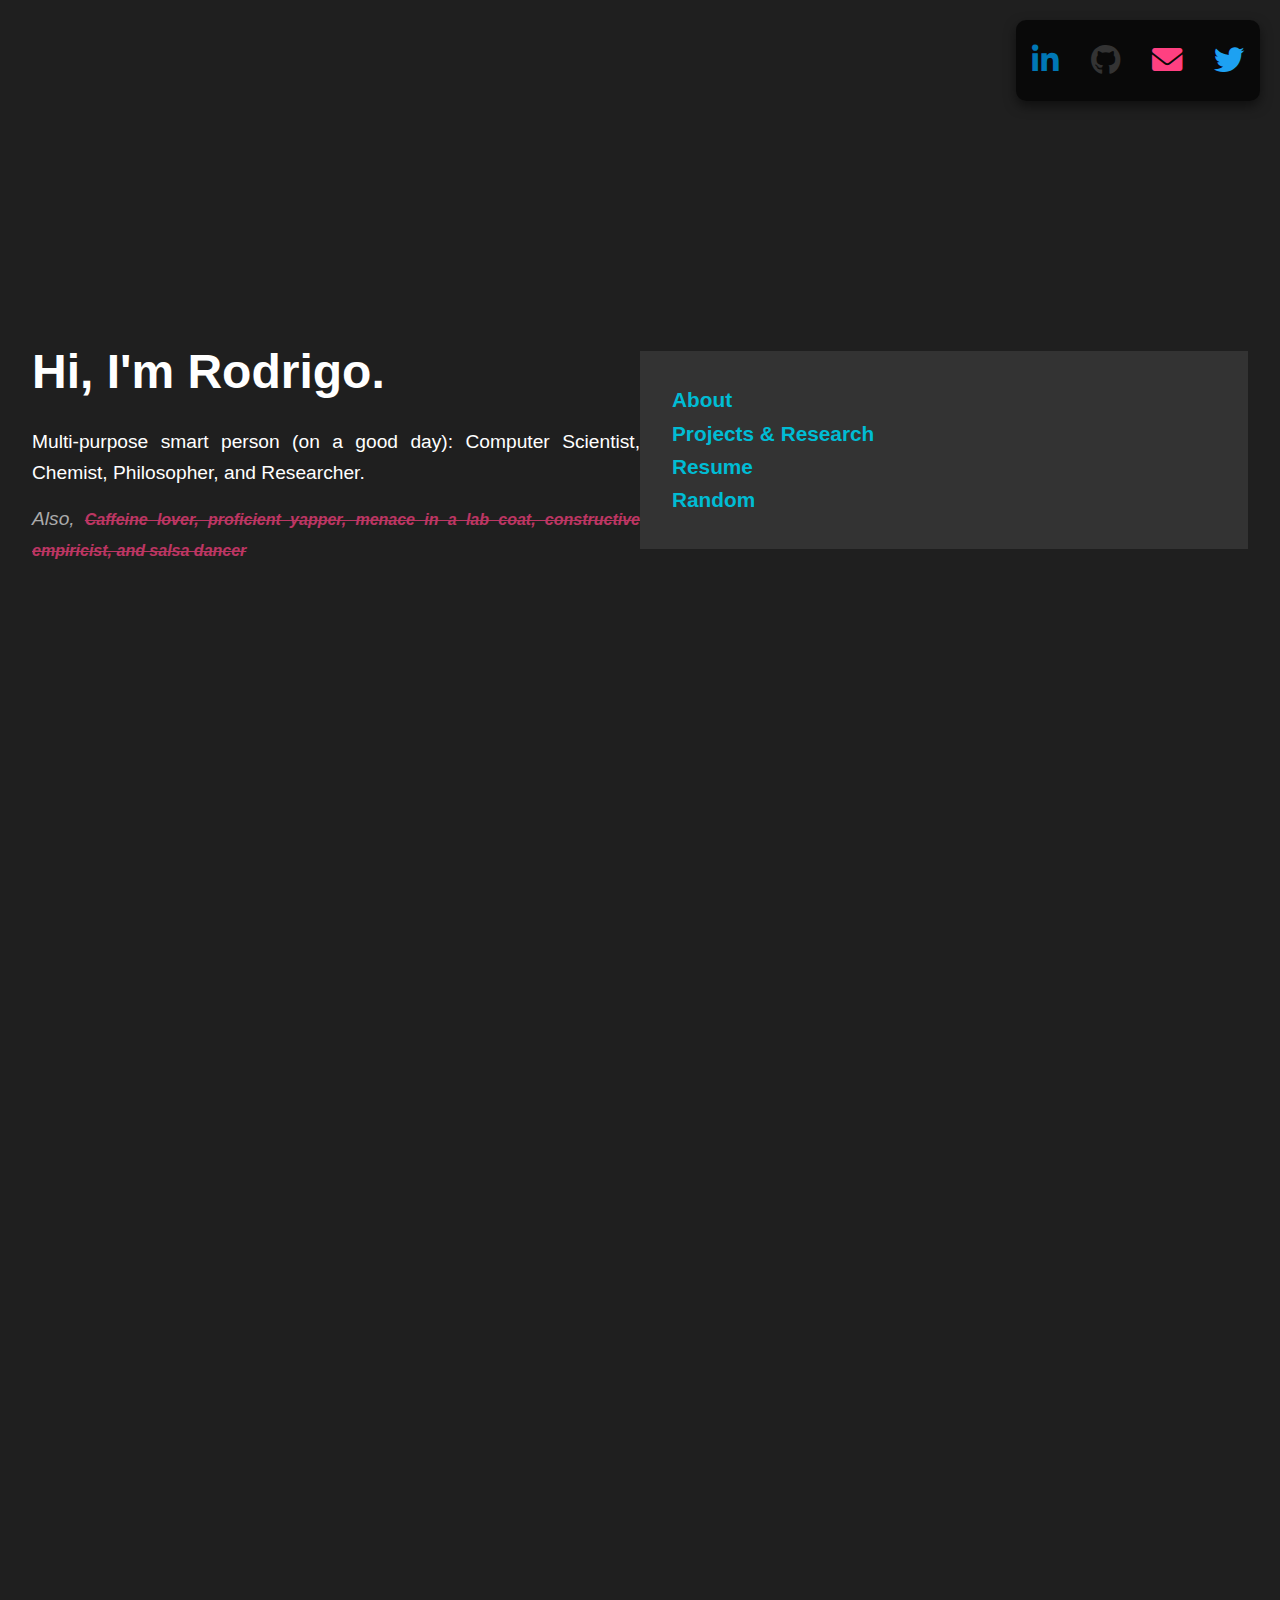
==== index.html @ 2ee43599 "Update index.html" ====
<!DOCTYPE html>
<html lang="en">
<head>
    <meta charset="UTF-8">
    <meta name="viewport" content="width=device-width, initial-scale=1.0">
    <title>Rodrigo A. Reyes Feregrino | Personal Website</title>
    
    <!-- Font Awesome CDN -->
    <link rel="stylesheet" href="https://cdnjs.cloudflare.com/ajax/libs/font-awesome/6.0.0-beta3/css/all.min.css">
    <link rel="stylesheet" href="styles.css">
</head>

<body>
    <header>
        <div class="split-left">
            <h1>Hi, I'm Rodrigo.</h1>
             <p> Multi-purpose smart person (on a good day): Computer Scientist, Chemist, Philosopher, and Researcher.</p>
            
        <p class="subtitle">Also, <span class="crossed">Caffeine lover, proficient yapper, menace in a lab coat, constructive empiricist, and salsa dancer</span></p>
    </div>
        <div class="split-right">
         <!-- Social Icons Box -->
        <div class="social-icons-box">
            <a href="https://ca.linkedin.com/in/rodrigo-reyes-feregrino" target="_blank" class="social-icon linkedin">
                <i class="fab fa-linkedin-in"></i>
            </a>
            <a href="https://github.com/Rodri-rf" target="_blank" class="social-icon github">
                <i class="fab fa-github"></i>
            </a>
            <a href="mailto:your-email@example.com" target="_blank" class="social-icon email">
                <i class="fas fa-envelope"></i>
            </a>
            <a href="https://twitter.com/yourusername" target="_blank" class="social-icon twitter">
                <i class="fab fa-twitter"></i>
            </a>
        </div>
            <nav>
                <ul>
                    <li><a href="#about">About</a></li>
                    <li><a href="#projects ">Projects & Research</a></li>
                    <li><a href="#resume">Resume</a></li>
                    <li><a href="#hobbies">Random</a></li>
                </ul>
            </nav>
        </div>
    </header>

    <section id="about">
        <h2>About Me</h2>
        <p>What do people put here? </p>
    </section>

    <section id="projects">
    <h2>Projects & Research</h2>

    <div class="projects-container">
        <!-- Synthetic Biology & Bioinformatics -->
        <div class="project-card">
            <h3>Synthetic Biology & Bioinformatics</h3>
            <p>I like to think there is something fundamentally computational about biology; life is information...and Computer Science offers super rich frameworks to deal with information  </p>
            <p>Most of my projects on synthetic biology and bioinformatics have either been crafted in conjunction with, or heavily inspired by, the iGEM Toronto synthetic biology research team.</p>
                <li><a href="https://github.com/Rodri-rf/Metabolic_engineering_weird_tests" target="_blank">Metabolic engineering</a></li>
                <li><a href="https://github.com/igem-toronto/cobra-fseof" target="_blank">Metabolic engineering II</a></li>
                <li><a href="https://github.com/igem-toronto/plasmidai" target="_blank">Machine learning-inspired plasmid design</a></li>
            
        </div>

        <!-- Computational Chemistry -->
        <div class="project-card">
            <h3>Computational Chemistry</h3>
            
            <p>I have dipped my toes in many areas of computational chemistry. From exploring <i>ab initio</i> methods like DFT and Hartee-Fock, to more empirical methods such as molecular docking simulations, and even applying unsupervised Machine Learning to gain insight on molecular strcutures for Drug Discovery.</p>

            <p>I've had opportunities to work on this awesome topic as part of University courses, in Hackathons, and most notably as a volunteer researcher at the drug discovery startup Gene2Lead!</p>
            <li><a href="https://github.com/Rodri-rf/phix-molecular-docking" target="_blank" class="project-link">A bit on Molecular Docking</a></li>
            <li><a href="https://github.com/Rodri-rf/Drug_Discovery_HFrEF" target="_blank" class="project-link">Clustering Algorithms on different representations of molecular structures</a></li>
        </div>

        <!-- Quantum Computing -->
        <div class="project-card">
            <h3>Quantum Computing</h3>
            <p>As an avid "spooky action at a distance" enjoyer, I am fortunate enough to be doing research with Professor Nathan Wiebe on quantum simulation algorithms.  We focus on simulation of electronic structure Hamiltonians </p>
            <a href="https://github.com/Rick0317/qDriftExtraPolation" target="_blank" class="project-link">Explore</a>
        </div>

        <!-- Data Structures & Algorithms for Fun and Glory -->
        <div class="project-card">
            <h3>Data Structures & Algorithms for Fun and Glory </h3>
            <p>Have you ever come across a situation in "real-life" which strongly resembles an instance of the problems that some of the more weird/obscure/intimidating Theoretical Computer Science topics aim to solve? Have you ever then thought: "COOL! this is the perfect opportunity for me to spend the next week reinventing the wheel, diving into my previous notes and textbooks, and crafting with my own implementation of this solution, rather than looking at existing (potentially more optimized) solutions" . Well...it has certainly happened to me more than once.</p>
            <a href="https://github.com/Rodri-rf/DSA-for-fun-and-glory" target="_blank" class="project-link">Explore</a>
        </div>
    </div>
</section>

    <section id="resume">
    <h2>Resume</h2>
    
    <!-- Button to download the resume -->
    <p>You can download it directly by clicking the button below:</p>
    <a href="Reyes_Feregrino_Rodrigo_Adolfo_CS_Master_Resume.pdf" download="Rodrigo_A_Reyes_Feregrino_Resume.pdf" class="download-button">
        <button>Download Resume</button>
    </a>

    <!-- Link to view the resume on a separate page -->
    <p>Or, you can view it on a separate page:</p>
    <a href="resume.html" class="view-resume-link">View Resume</a>
</section>

    <section id="hobbies">
    <div class="hobbies">
    <h2>Hobbies</h2>
    <h3>Book Quotes</h3>
    <div class="book-quotes-collage">
        <div class="quote-card">
            <blockquote>
                "The merit of all things lies in their difficulty."
            </blockquote>
            <footer>— Alexandre Dumas, The Three Musketeers</footer>
        </div>
        <div class="quote-card">
            <blockquote>
                "Communication is one of those delightful things that only work in practice; in theory it's impossible."
            </blockquote>
            <footer>— Brian Christian and Tom Griffiths, Algorithms to Live By</footer>
        </div>
        <div class="quote-card">
            <blockquote>
                "Sometimes mess is more than just an easy choice. It's the optimal choice."
            </blockquote>
            <footer>— Brian Christian and Tom Griffiths, Algorithms to Live By</footer>
        </div>
        <div class="quote-card">
            <blockquote>
                "When it comes to thinking, it's easy to assume more is better: [BUT...] the question of how hard to think [...] is at the heart of a knotty problem that statisticians and machine-learning researchers call 'overfitting'."
            </blockquote>
            <footer>— Brian Christian and Tom Griffiths, Algorithms to Live By</footer>
        </div>
        <div class="quote-card">
            <blockquote>
                "When it comes to making decisions based on limited evidence, few things are as important as having good priors."
            </blockquote>
            <footer>— Brian Christian and Tom Griffiths, Algorithms to Live By</footer>
        </div>
        <div class="quote-card">
            <blockquote>
                "Zhuangzi said, 'The minnows swim about so freely, following the openings wherever they take them. Such is the happiness of fish.' Huizi said, 'You are not a fish, so whence do you know the happiness of fish?' Zhuangzi said, 'You are not I, so whence do you know I don’t know the happiness of fish?' Huizi said, 'I am not you, to be sure, so I don’t know what it is to be you. But by the same token, since you are certainly not a fish, my point about your inability to know the happiness of fish stands intact.' Zhuangzi said, 'Let’s go back to the starting point. You said, ‘Whence do you know the happiness of fish?’ Since your question was premised on your knowing that I know it, I must have known it from right here, up above the Hao River.'"
            </blockquote>
            <footer>— Zhuangzi, Happiness of Fish</footer>
        </div>
        <div class="quote-card">
            <blockquote>
                "The moon has lost her memory. A washed-out smallpox cracks her face, Her hand twists a paper rose, That smells of dust and old Cologne, She is alone With all the old nocturnal smells That cross and cross across her brain. The reminiscence comes"
            </blockquote>
            <footer>— Extract from "Rhapsody on a Windy Night" by T.S. Eliot; also referenced in the song "Memory" from Broadway musical "Cats"</footer>
        </div>
    </div>
</div>

<footer>
    Made with ❤️ by Rodrigo - mind you, after spending a couple days scrolling through Jekyll templates and finally settling for the good old "you know what? I'll do it myself; it looks fun and, after all, how hard can it be?" . Find me on GitHub
</footer>

    <script src="scripts.js"></script>
</body>
</html>
---- styles.css ----
/* Global Reset */
* {
    margin: 0;
    padding: 0;
    box-sizing: border-box;
}

/* General Body Styles */
body {
    font-family: 'Arial', sans-serif;
    background-color: #1f1f1f;
    color: #e0e0e0;
    line-height: 1.6;
    text-align: justify;
}

.title {
    margin-bottom: 30px; /* Adjust the value as needed */
}

.nav-section {
    margin-top: 30px; /* Adjust the value as needed */
    margin-left: 30px
}

/* Split Layout */
header {
    display: flex;
    height: 100vh;
    align-items: center;
    justify-content: space-between;
    padding: 2rem;
}

.split-left {
    width: 50%;
    color: #fff;
}

.split-left h1 {
    font-size: 3rem;
    margin-bottom: 1rem;
}

.split-left p {
    font-size: 1.2rem;
    margin-top: 1rem;
}

.split-right {
    width: 50%;
    background-color: #333;
    padding: 2rem;
}

.split-right nav ul {
    list-style-type: none;
    padding: 0;
}

.split-right nav ul li {
    margin: 0;
}

.split-right nav ul li a {
    color: #00bcd4;
    text-decoration: none;
    font-weight: bold;
    font-size: 1.3rem;
    transition: color 0.3s ease-in-out;
}

.split-right nav ul li a:hover {
    color: #fff;
}

/* Subtitle Styling */
.subtitle {
    font-size: 1.3rem;  /* Smaller font size */
    color: #aaa;  /* Subtle gray color */
    margin-top: 1rem;
    font-style: italic;  /* Optional, to give it a more quirky vibe */
}

/* Crossed-out text */
.crossed {
    text-decoration: line-through;
    color: #ff4081;  /* A pinkish color for the crossed-out text */
    font-weight: bold;  /* Optional: make the text bold */
    font-size: 1rem;
    opacity: 70%;
}



/* Section Styles */
section {
    padding: 3rem 6rem;
    text-align: center;
}

section h2 {
    font-size: 2.5rem;
    margin-bottom: 1rem;
    color: #00bcd4;
}

section p {
    font-size: 1.1rem;
    margin-bottom: 1.5rem;
}

/* Footer Styles */
footer {
    background-color: #222;
    text-align: center;
    padding: 1rem;
    color: #aaa;
}

footer a {
    color: #00bcd4;
    text-decoration: none;
}

/* Fade-in effect when section is in view */
section {
    opacity: 0;
    transition: opacity 1s ease-in-out;
}

section.fade-in {
    opacity: 1;
}


.project {
    background: #333;
    padding: 1.5rem;
    margin: 1rem 0;
    border-radius: 8px;
}

.project h3 a {
    color: #00bcd4;
    text-decoration: none;
}

.project p {
    color: #ccc;
}

/* Social Icons Box Container */
.social-icons-box {
    position: absolute;
    top: 20px;  /* Adjust top distance from the top of the page */
    right: 20px;  /* Adjust right distance from the right side */
    display: flex;
    gap: 2rem;  /* Space between the icons */
    padding: 1rem;
    background-color: rgba(0, 0, 0, 0.7);  /* Semi-transparent black background */
    border-radius: 10px;  /* Rounded corners for the box */
    box-shadow: 0 5px 12px rgba(0, 0, 0, 0.5);  /* Soft shadow for depth */
    z-index: 10;  /* Make sure it stays on top of other elements */
    text-align: justify;
}

/* Style for each social icon */
.social-icon {
    color: #fff;  /* White icons */
    font-size: 1.9rem;  /* Icon size */
    text-decoration: none;  /* Remove underline */
    transition: color 0.3s ease, transform 0.3s ease;
}

.social-icon:hover {
    color: #00bcd4;  /* Hover color */
    transform: scale(1.2);  /* Slight zoom effect */
}

/* LinkedIn Icon */
.social-icon.linkedin {
    color: #0077b5;
}

.social-icon.linkedin:hover {
    color: #0a66c2;  /* LinkedIn hover color */
}

/* GitHub Icon */
.social-icon.github {
    color: #333;
}

.social-icon.github:hover {
    color: #6e5494;  /* GitHub hover color */
}

/* Email Icon */
.social-icon.email {
    color: #ff4081;
}

.social-icon.email:hover {
    color: #ff6090;  /* Email hover color */
}

/* Twitter Icon */
.social-icon.twitter {
    color: #1da1f2;
}

.social-icon.twitter:hover {
    color: #1a91da;  /* Twitter hover color */
}

@media (max-width: 768px) {
    .social-icons-box {
        position: fixed;
        top: 10px;
        right: 10px;
        flex-direction: row;  /* Arrange icons in a row for smaller screens */
        gap: 1rem;
    }

    .social-icon {
        font-size: 1.4rem;  /* Smaller icons on mobile */
    }
}

/* Projects Section */
#projects {
    background-color: #121212;  /* Dark background for the section */
    color: #fff;  /* Light text color */
    padding: 3rem 1.5rem;
}

/* Title Styling for Projects Section */
#projects h2 {
    font-size: 2.5rem;
    margin-bottom: 2rem;
}

/* Container for Project Cards */
.projects-container {
    display: grid;
    grid-template-columns: repeat(2, 1fr);
    gap: 20px;
    text-align: justify;
}

.project-card {
    border: 1px solid #ccc;
    padding: 20px;
    position: relative;
    text-align: justify;
    
}

.full-description {
    display: none;
    text-align: justify;
}

.read-more-btn {
    background-color: #007bff;
    color: white;
    border: none;
    padding: 10px;
    cursor: pointer;
    margin-top: 10px;
}

/* Card Hover Effects */
.project-card:hover {
    transform: translateY(-5px);  /* Slight lift effect */
    box-shadow: 0 6px 12px rgba(0, 0, 0, 0.5);  /* Stronger shadow */
    text-align: justify;
}

/* Project Title */
.project-card h3 {
    font-size: 1.8rem;
    margin-bottom: 1rem;
    text-align: justify;
}

/* Project Description */
.project-card p {
    font-size: 1rem;
    color: #ccc;
    margin-bottom: 1rem;
    text-align: justify;
}

/* Link Styling for Project Cards */
.project-link {
    color: #00bcd4;  /* Cyan color for links */
    font-weight: bold;
    text-decoration: none;
    transition: color 0.3s ease;
    text-align: justify;
}

.project-link:hover {
    color: #ff4081;  /* Change color on hover */
}

/* Color Themes for Specific Project Areas */

/* Synthetic Biology & Bioinformatics */
.bio-info {
    border: 2px solid #00ff7f;  /* Neon green border */
    background: rgba(0, 255, 127, 0.1);  /* Neon green glow background */
    color: #00ff7f;  /* Neon green text */
    text-align: justify;
}

.bio-info:hover {
    background: rgba(0, 255, 127, 0.2);  /* Darker green glow effect on hover */
}

/* Computational Chemistry */
.chemistry {
    border: 2px solid #39ff14;  /* Neon green border */
    background: rgba(57, 255, 20, 0.1);  /* Lighter neon green */
    color: #39ff14;  /* Neon green text */
    text-align: justify;
}

.chemistry:hover {
    background: rgba(57, 255, 20, 0.2);  /* Darker green effect on hover */
}

/* Quantum Computing */
.quantum {
    border: 2px solid #8a2be2;  /* Neon purple border */
    background: rgba(138, 43, 226, 0.1);  /* Light purple glow */
    color: #8a2be2;  /* Neon purple text */
}

.quantum:hover {
    background: rgba(138, 43, 226, 0.2);  /* Darker purple glow effect on hover */
}

/* Animation Effects (optional: to be added for interaction or to display something like reaction mechanisms/quantum circuits) */
@keyframes neon-glow {
    0% {
        text-shadow: 0 0 5px #00ff7f, 0 0 10px #00ff7f, 0 0 15px #00ff7f;
    }
    50% {
        text-shadow: 0 0 10px #00ff7f, 0 0 20px #00ff7f, 0 0 30px #00ff7f;
    }
    100% {
        text-shadow: 0 0 5px #00ff7f, 0 0 10px #00ff7f, 0 0 15px #00ff7f;
    }
}

/* Apply the neon animation to project headings */
.project-card h3 {
    animation: neon-glow 1.5s ease-in-out infinite alternate;
}

/* Section Styling */
#resume {
    background-color: transparent;  /* Make the background of the section transparent */
    padding: 3rem 0;  /* Optional: Add padding for spacing */
    text-align: center;
}

/* Container for PDF Embed */
.pdf-container {
    position: relative;
    width: 90%;  /* Adjust width to reduce side margins */
    height: 100vh;  /* Full viewport height */
    background-color: transparent;  /* Ensure no background color behind the PDF */
    margin: 0 auto;  /* Center the iframe horizontally */
    overflow: hidden;  /* Ensure content stays within the container */
}

/* PDF iframe style */
.pdf-container iframe {
    width: 100%;  /* Full width */
    height: 100%;  /* Full viewport height */
    border: none;  /* Remove borders around the iframe */
    display: block;  /* Remove any spacing around iframe */
}

/* Optional: Styling the download button */
.download-button {
    text-decoration: none;
}

.download-button button {
    background-color: #00bcd4;  /* Your brand color */
    color: white;
    font-size: 1rem;
    padding: 0.8rem 2rem;
    border: none;
    border-radius: 5px;
    cursor: pointer;
    transition: background-color 0.3s ease;
}

.download-button button:hover {
    background-color: #008c99;  /* Slightly darker on hover */
}

.pdf-container {
    position: relative;
    width: 100%;
    height: 100vh;  /* Adjust height to be 80% of the viewport */
    background-color: transparent;
    margin: 0 auto;
    overflow: hidden;
}

.view-resume-link {
    color: #00bcd4;
    text-decoration: none;
    font-weight: bold;
    padding: 10px 20px;
    border: 2px solid #00bcd4;
    border-radius: 5px;
    transition: background-color 0.3s ease, color 0.3s ease;
}

.view-resume-link:hover {
    background-color: #00bcd4;
    color: #fff;
}

.book-quotes-collage {
    display: flex;
    flex-wrap: wrap;
    gap: 20px;
    justify-content: center;
}

.quote-card {
    background-color: #CBF7F2;
    border: 1px solid #ccc;
    border-radius: 10px;
    padding: 20px;
    width: 30%;
    box-shadow: 0 4px 8px rgba(0, 0, 0, 0.1);
    transition: transform 0.2s;
}

.quote-card:hover {
    transform: scale(1.05);
}

.quote-card blockquote {
    margin: 0;
    font-style: italic;
    color: #D8FBF6;
}

.quote-card footer {
    text-align: right;
    font-size: 0.9em;
    color: #888;
    margin-top: 10px;
}

embed {
  width: 100%;
}

.carousel {
    width: 100%;
    max-width: 600px;
    margin: auto;
    overflow: hidden;
    position: relative;
}

.carousel-inner {
    display: flex;
    transition: transform 0.5s ease;
}

.carousel-item {
    min-width: 100%;
    box-sizing: border-box;
    padding: 20px;
    text-align: center;
    background: #f0f0f0;
}

.carousel-controls {
    position: absolute;
    top: 50%;
    width: 100%;
    display: flex;
    justify-content: space-between;
    transform: translateY(-50%);
}

.carousel-button {
    background: rgba(0, 0, 0, 0.5);
    color: white;
    border: none;
    padding: 10px;
    cursor: pointer;
}
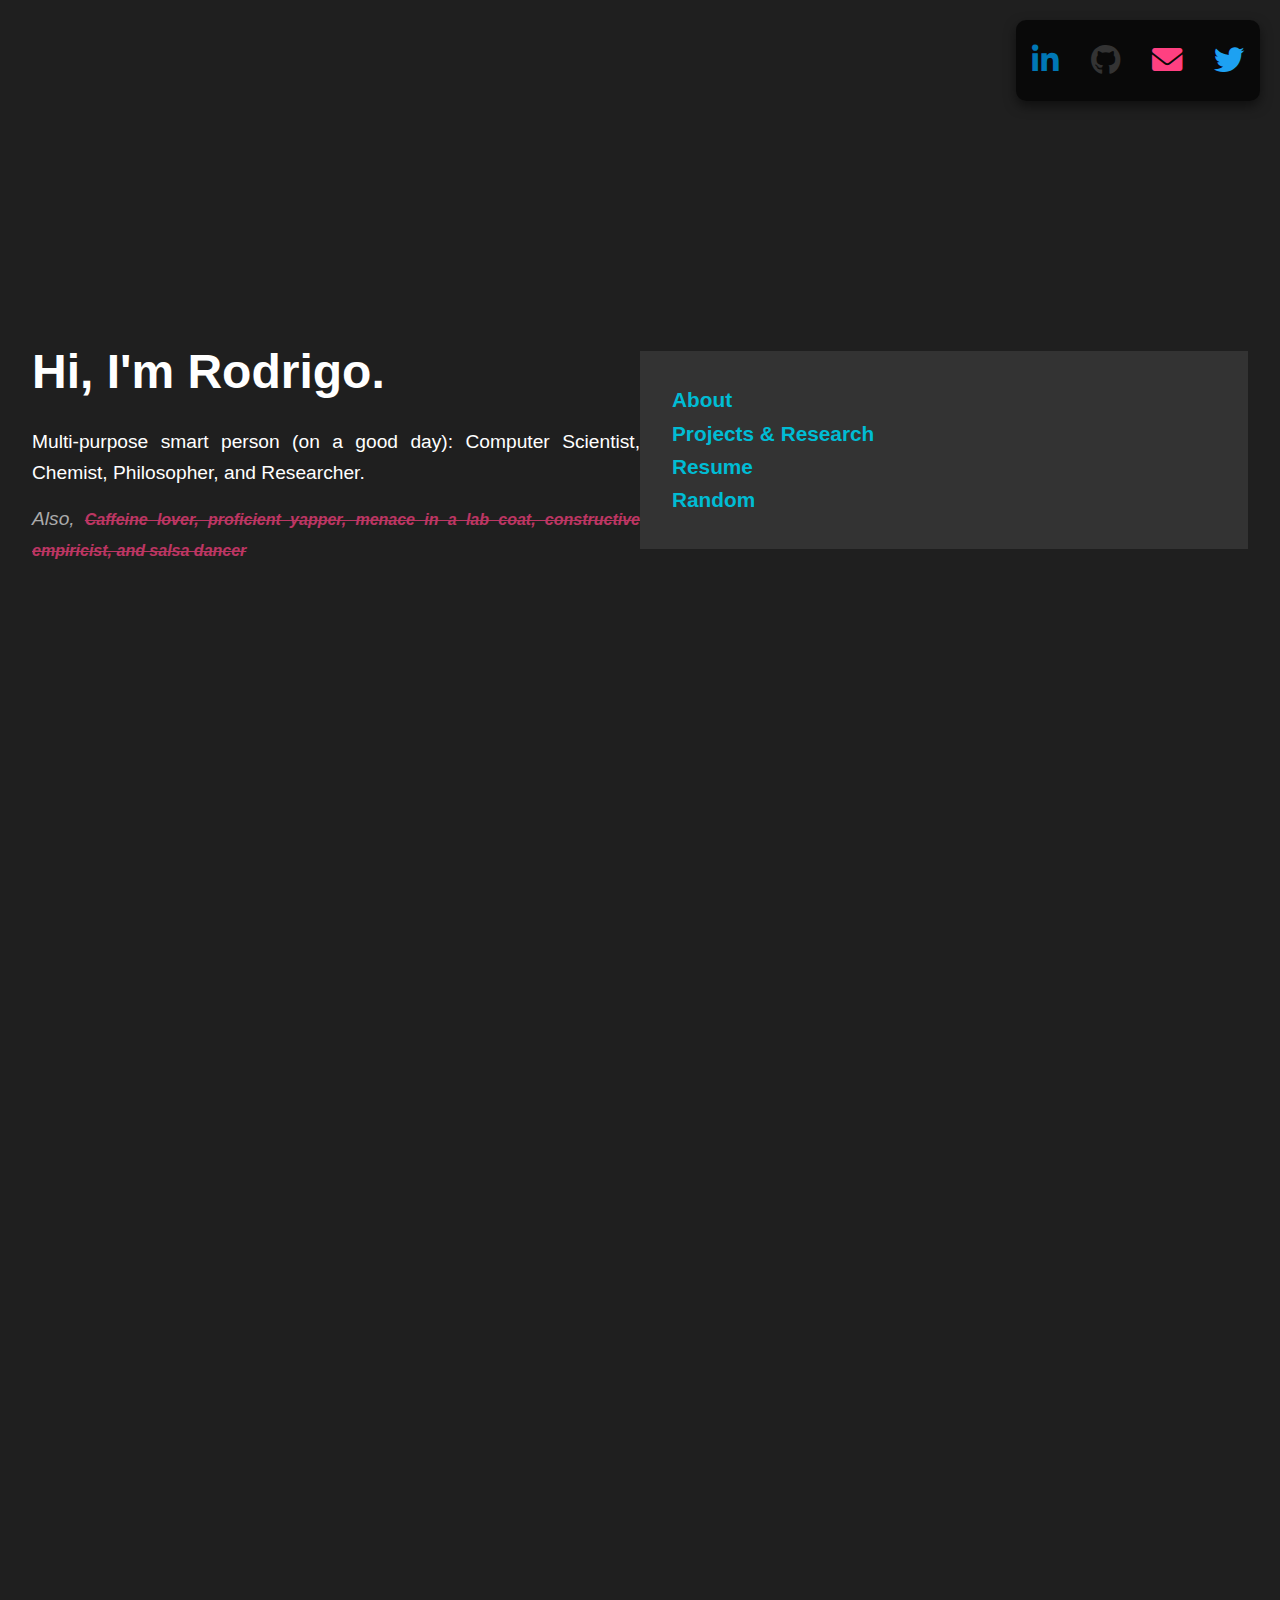
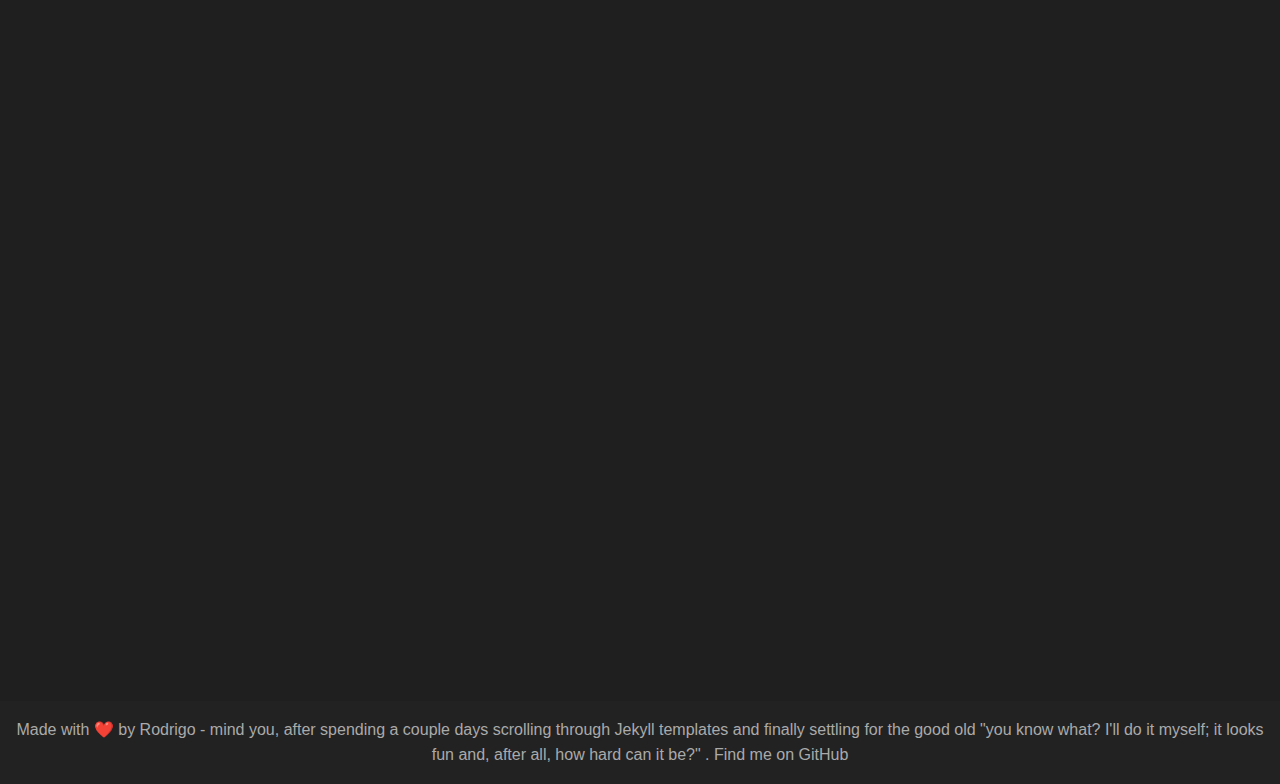
==== commit 3d61553a: "Update index.html" ====
--- a/index.html
+++ b/index.html
@@ -109,7 +109,6 @@
     <section id="hobbies">
     <div class="hobbies">
     <h2>Hobbies</h2>
-    <h3>Book Quotes</h3>
     <div class="book-quotes-collage">
         <div class="quote-card">
             <blockquote>
@@ -155,6 +154,7 @@
         </div>
     </div>
 </div>
+</section>
 
 <footer>
     Made with ❤️ by Rodrigo - mind you, after spending a couple days scrolling through Jekyll templates and finally settling for the good old "you know what? I'll do it myself; it looks fun and, after all, how hard can it be?" . Find me on GitHub
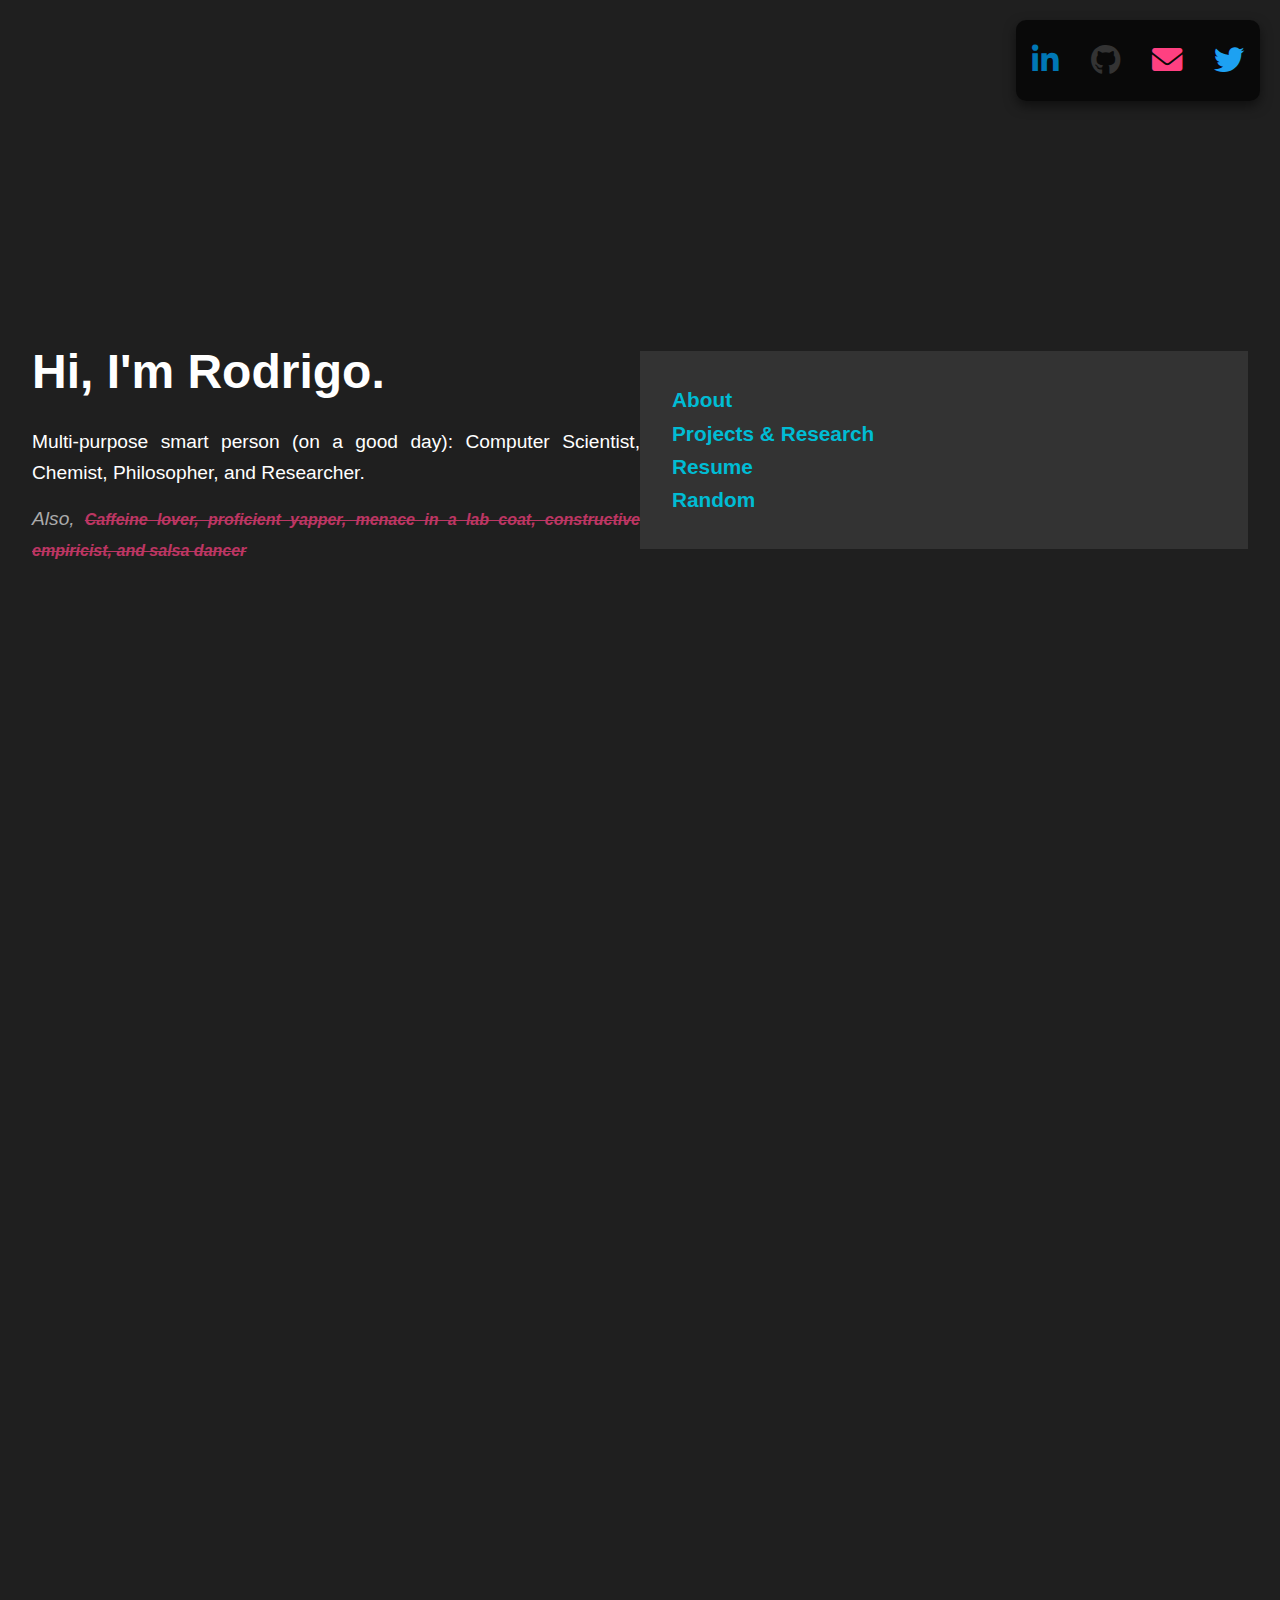
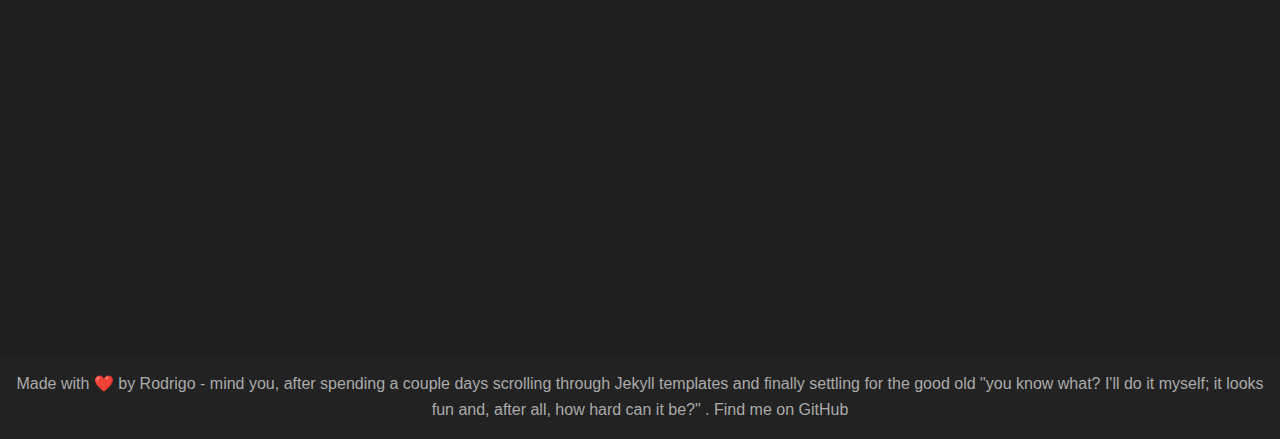
==== commit 8bbf96fe: "Update index.html" ====
--- a/index.html
+++ b/index.html
@@ -58,11 +58,10 @@
         <div class="project-card">
             <h3>Synthetic Biology & Bioinformatics</h3>
             <p>I like to think there is something fundamentally computational about biology; life is information...and Computer Science offers super rich frameworks to deal with information  </p>
-            <p>Most of my projects on synthetic biology and bioinformatics have either been crafted in conjunction with, or heavily inspired by, the iGEM Toronto synthetic biology research team.</p>
-                <li><a href="https://github.com/Rodri-rf/Metabolic_engineering_weird_tests" target="_blank">Metabolic engineering</a></li>
-                <li><a href="https://github.com/igem-toronto/cobra-fseof" target="_blank">Metabolic engineering II</a></li>
-                <li><a href="https://github.com/igem-toronto/plasmidai" target="_blank">Machine learning-inspired plasmid design</a></li>
-            
+            <p>Most of my projects on synthetic biology and bioinformatics - at least the ones not protected by confidentiality agreements - have either been crafted in conjunction with, or heavily inspired by, the iGEM Toronto synthetic biology research team.</p>
+                <li><a href="https://github.com/Rodri-rf/Metabolic_engineering_weird_tests" target="_blank" class="project-link">Metabolic engineering</a></li>
+                <li><a href="https://github.com/igem-toronto/cobra-fseof" target="_blank" class="project-link">Metabolic engineering II</a></li>
+                <li><a href="https://github.com/igem-toronto/plasmidai" target="_blank" class="project-link">Machine learning-inspired plasmid design</a></li>
         </div>
 
         <!-- Computational Chemistry -->
@@ -107,54 +106,63 @@
 </section>
 
     <section id="hobbies">
-    <div class="hobbies">
-    <h2>Hobbies</h2>
+    <h2>Random</h2>
+    <h3>Awesome Book quotes</h3>
+    <h3> </h3>
     <div class="book-quotes-collage">
+
         <div class="quote-card">
             <blockquote>
-                "The merit of all things lies in their difficulty."
+                "The merit of all things lies in their difficulty”
             </blockquote>
-            <footer>— Alexandre Dumas, The Three Musketeers</footer>
+            <footer>— Alexander Dumas, "The Three Musketeers"</footer>
         </div>
+        
         <div class="quote-card">
             <blockquote>
                 "Communication is one of those delightful things that only work in practice; in theory it's impossible."
             </blockquote>
-            <footer>— Brian Christian and Tom Griffiths, Algorithms to Live By</footer>
-        </div>
+            <footer>— Brian Christian and Tom Griffiths, "Algorithms to Live By"</footer>
+        </div> 
+
         <div class="quote-card">
             <blockquote>
                 "Sometimes mess is more than just an easy choice. It's the optimal choice."
             </blockquote>
             <footer>— Brian Christian and Tom Griffiths, Algorithms to Live By</footer>
         </div>
-        <div class="quote-card">
-            <blockquote>
-                "When it comes to thinking, it's easy to assume more is better: [BUT...] the question of how hard to think [...] is at the heart of a knotty problem that statisticians and machine-learning researchers call 'overfitting'."
-            </blockquote>
-            <footer>— Brian Christian and Tom Griffiths, Algorithms to Live By</footer>
-        </div>
+
         <div class="quote-card">
             <blockquote>
                 "When it comes to making decisions based on limited evidence, few things are as important as having good priors."
             </blockquote>
             <footer>— Brian Christian and Tom Griffiths, Algorithms to Live By</footer>
         </div>
+        
         <div class="quote-card">
             <blockquote>
                 "Zhuangzi said, 'The minnows swim about so freely, following the openings wherever they take them. Such is the happiness of fish.' Huizi said, 'You are not a fish, so whence do you know the happiness of fish?' Zhuangzi said, 'You are not I, so whence do you know I don’t know the happiness of fish?' Huizi said, 'I am not you, to be sure, so I don’t know what it is to be you. But by the same token, since you are certainly not a fish, my point about your inability to know the happiness of fish stands intact.' Zhuangzi said, 'Let’s go back to the starting point. You said, ‘Whence do you know the happiness of fish?’ Since your question was premised on your knowing that I know it, I must have known it from right here, up above the Hao River.'"
             </blockquote>
             <footer>— Zhuangzi, Happiness of Fish</footer>
         </div>
+        
         <div class="quote-card">
-            <blockquote>
-                "The moon has lost her memory. A washed-out smallpox cracks her face, Her hand twists a paper rose, That smells of dust and old Cologne, She is alone With all the old nocturnal smells That cross and cross across her brain. The reminiscence comes"
-            </blockquote>
+            <pre>
+        "The moon has lost her memory.
+        A washed-out smallpox cracks her face,
+        Her hand twists a paper rose,
+        That smells of dust and old Cologne,
+        She is alone
+        With all the old nocturnal smells
+        That cross and cross across her brain.
+        The reminiscence comes"
+            </pre>
             <footer>— Extract from "Rhapsody on a Windy Night" by T.S. Eliot; also referenced in the song "Memory" from Broadway musical "Cats"</footer>
         </div>
+
     </div>
-</div>
-</section>
+
+    </section>
 
 <footer>
     Made with ❤️ by Rodrigo - mind you, after spending a couple days scrolling through Jekyll templates and finally settling for the good old "you know what? I'll do it myself; it looks fun and, after all, how hard can it be?" . Find me on GitHub
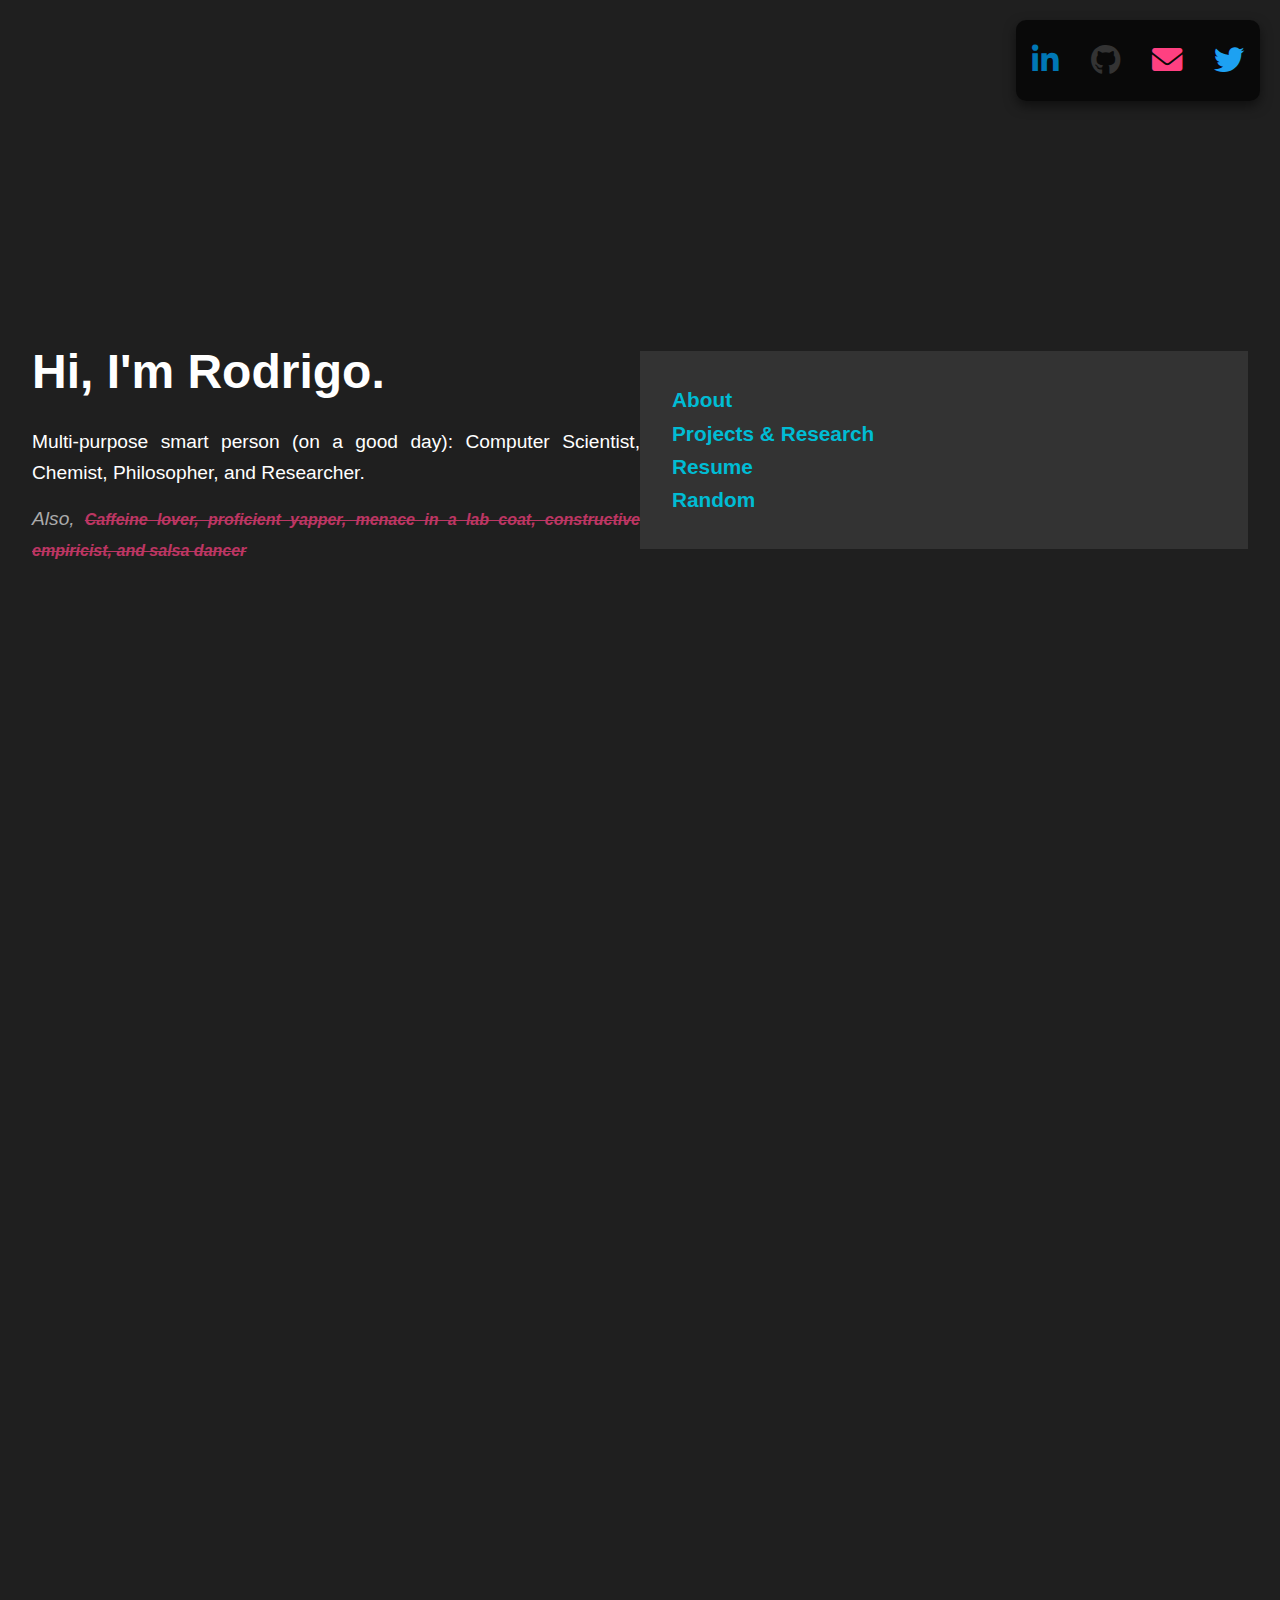
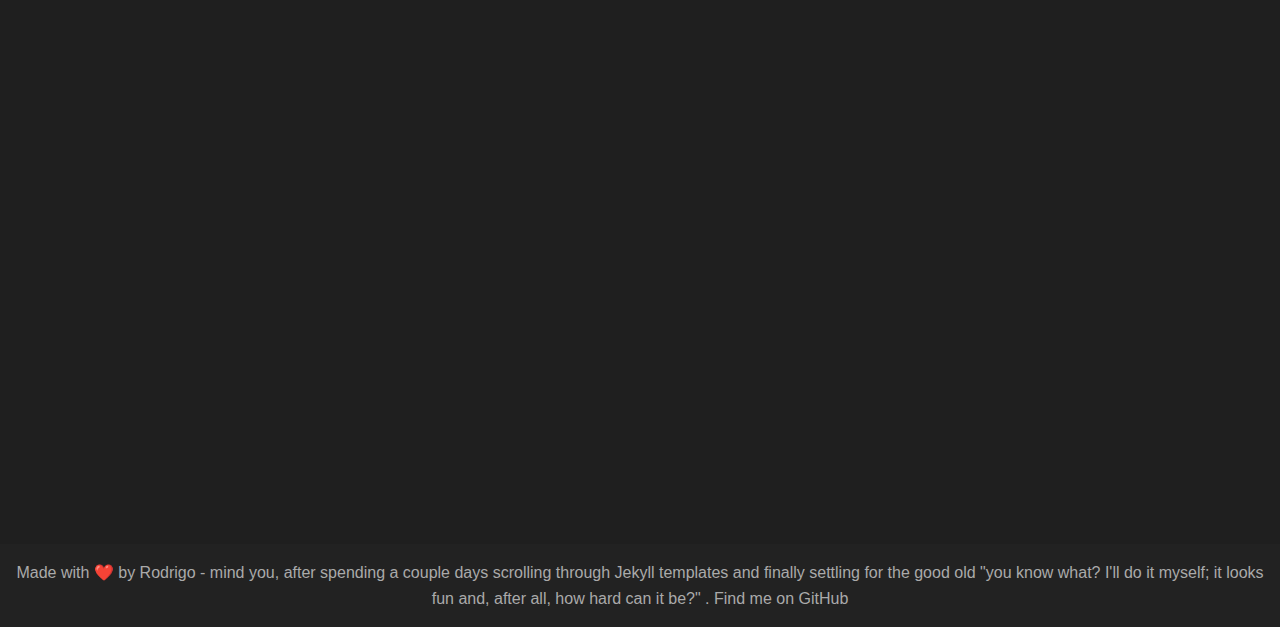
==== commit b21f924e: "Update index.html" ====
--- a/index.html
+++ b/index.html
@@ -47,7 +47,9 @@
 
     <section id="about">
         <h2>About Me</h2>
-        <p>What do people put here? </p>
+        <p>I'm currently a Computer Science and Chemistry student at the University of Toronto (with a sprinkle of Philosophy because why not?). From crafting plasmids that might one day write new life to simulating the quirks of quantum particles, I’m all about chasing curiosity down its rabbit holes. </p>
+        <p>I am also currently a TA, and teach about elegant solutions and cool concepts in theoretical computer science. Few things are as satisfying as watching students crack a tough problem—or convincing them dynamic programming is magic (and sometimes nightmare fuel).</p>
+        <p>I, general I thrive in the overlap of disciplines, the buzz of caffeine, and the chaos of big ideas.</p>
     </section>
 
     <section id="projects">
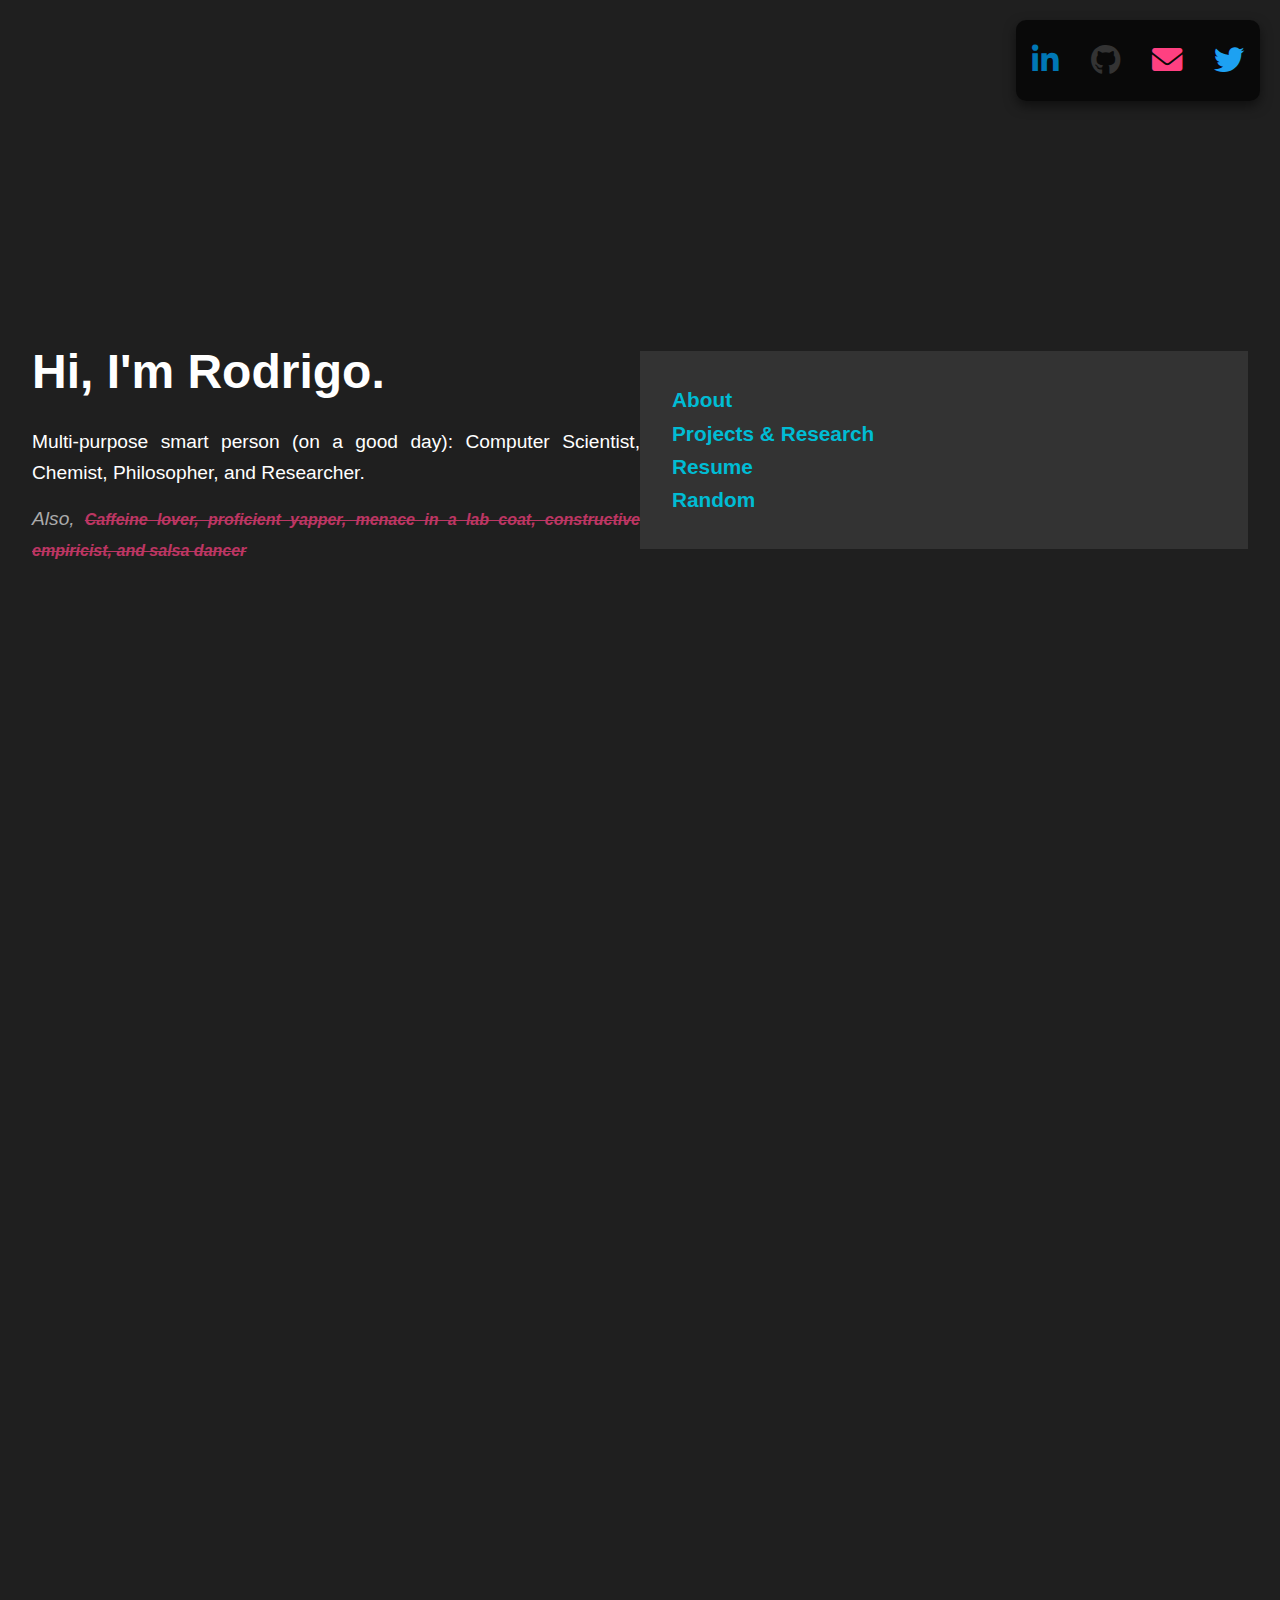
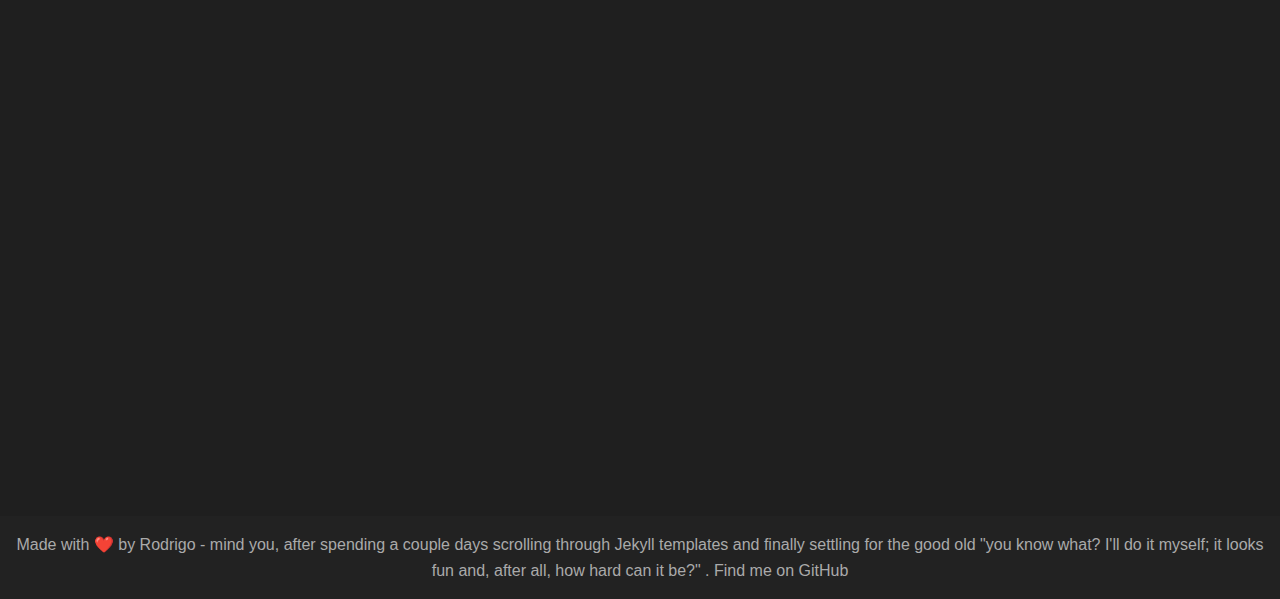
==== commit be0ed323: "Update index.html" ====
--- a/index.html
+++ b/index.html
@@ -47,9 +47,9 @@
 
     <section id="about">
         <h2>About Me</h2>
-        <p>I'm currently a Computer Science and Chemistry student at the University of Toronto (with a sprinkle of Philosophy because why not?). From crafting plasmids that might one day write new life to simulating the quirks of quantum particles, I’m all about chasing curiosity down its rabbit holes. </p>
+        <p>I'm currently a Computer Science and Chemistry student at the University of Toronto, doing  a 12-month internship as a bioinformatician at the R&D department of Sanofi.  </p>
         <p>I am also currently a TA, and teach about elegant solutions and cool concepts in theoretical computer science. Few things are as satisfying as watching students crack a tough problem—or convincing them dynamic programming is magic (and sometimes nightmare fuel).</p>
-        <p>I, general I thrive in the overlap of disciplines, the buzz of caffeine, and the chaos of big ideas.</p>
+        <p>In, general I thrive in the overlap of disciplines, the buzz of caffeine, and the chaos of big ideas.</p>
     </section>
 
     <section id="projects">
